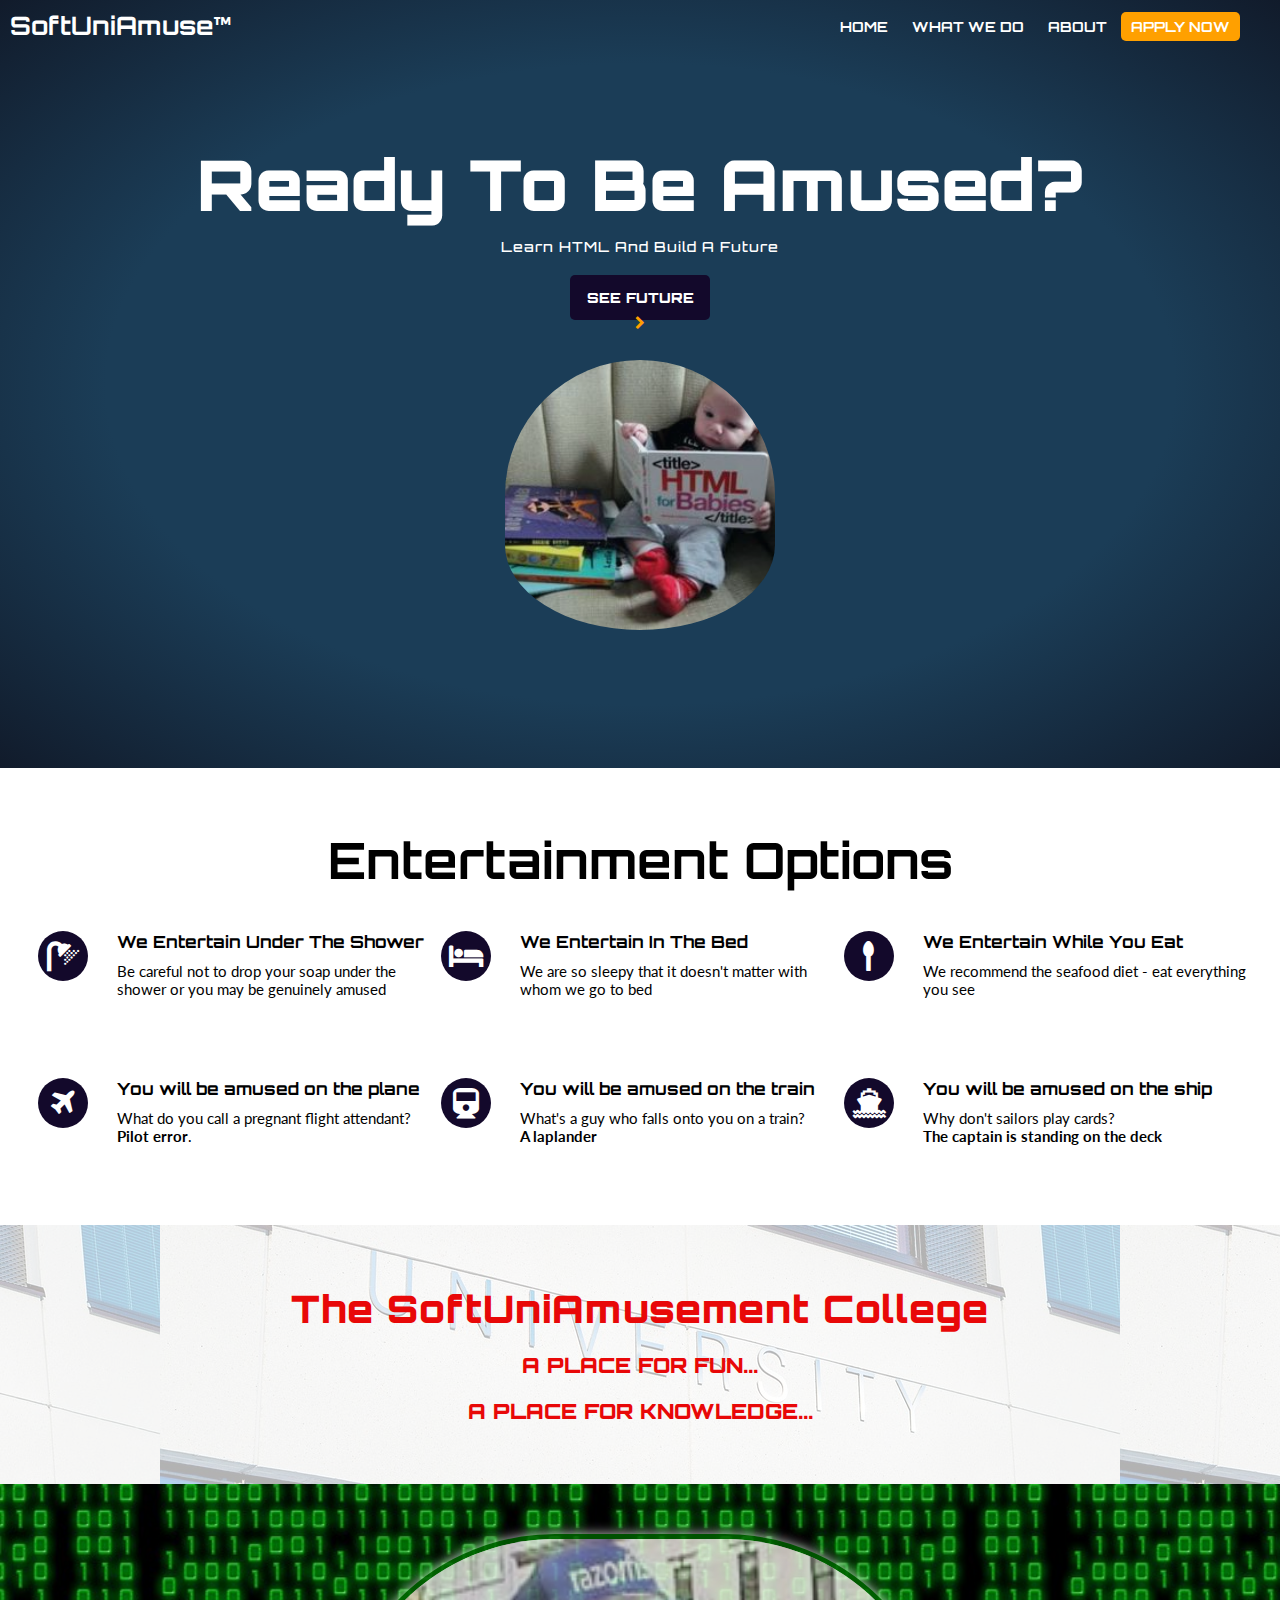
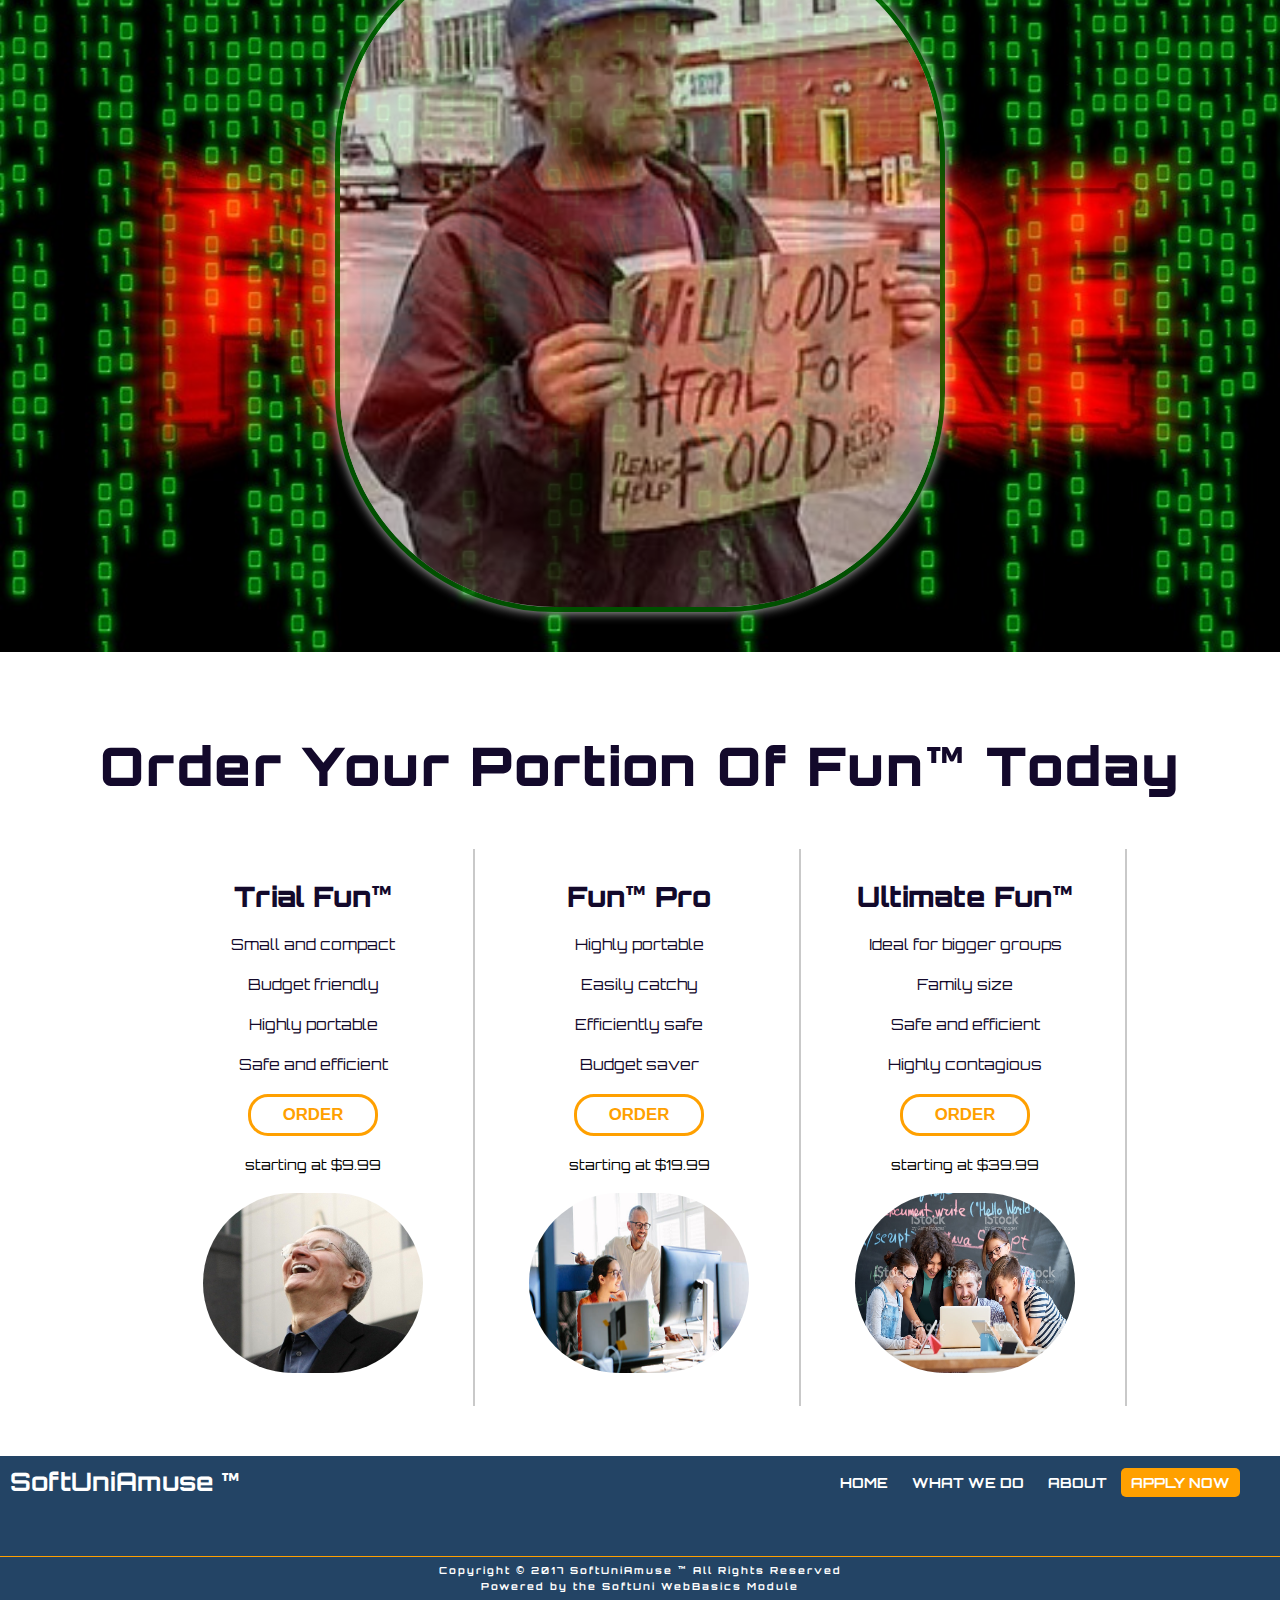
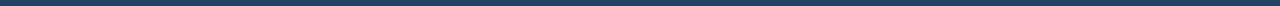
==== index.html @ fcb43804 "Revision 1 - landing page complete, moved old version" ====
<!DOCTYPE html>
<html lang="en">
    <head>
        <meta charset="UTF-8">
        <title>AmuseProject</title>
        <link rel="stylesheet" href="style.css">
        <link rel="apple-touch-icon" sizes="57x57" href="images/apple-icon-57x57.png">
        <link rel="apple-touch-icon" sizes="60x60" href="images/apple-icon-60x60.png">
        <link rel="apple-touch-icon" sizes="72x72" href="images/apple-icon-72x72.png">
        <link rel="apple-touch-icon" sizes="76x76" href="images/apple-icon-76x76.png">
        <link rel="apple-touch-icon" sizes="114x114" href="images/apple-icon-114x114.png">
        <link rel="apple-touch-icon" sizes="120x120" href="images/apple-icon-120x120.png">
        <link rel="apple-touch-icon" sizes="144x144" href="images/apple-icon-144x144.png">
        <link rel="apple-touch-icon" sizes="152x152" href="images/apple-icon-152x152.png">
        <link rel="apple-touch-icon" sizes="180x180" href="images/apple-icon-180x180.png">
        <link rel="icon" type="image/png" sizes="192x192"  href="images/android-icon-192x192.png">
        <link rel="icon" type="image/png" sizes="32x32" href="images/favicon-32x32.png">
        <link rel="icon" type="image/png" sizes="96x96" href="images/favicon-96x96.png">
        <link rel="icon" type="image/png" sizes="16x16" href="images/favicon-16x16.png">
        <link rel="manifest" href="images/manifest.json">
        <meta name="msapplication-TileColor" content="#ffffff">
        <meta name="msapplication-TileImage" content="/ms-icon-144x144.png">
        <meta name="theme-color" content="#ffffff">
    </head>
    <body>
        <header class="top">
            <nav>
                <p class="brand"><a href="#">SoftUniAmuse&trade;</a></p>
                <ul class="nav-primary">
                    <li class="nav-item"><a href="index.html">home</a></li>
                    <li class="nav-item"><a href="crash.html">what we do</a></li>
                    <li class="nav-item"><a href="about.html">about</a></li>
                    <li class="nav-item button-cta"><a href="https://softuni.bg/apply" target="_blank">apply now</a></li>
                </ul>
            </nav>

            <div class="main-header">
                <h1>
                    Ready to be Amused?
                </h1>
                <p>learn HTML and build a future</p>
                <a href="#html-for-food">see future
                    <i class="fa fa-chevron-right"></i>
                </a>
            </div>

            <figure>
            <img src="images/baby-html.jpg" alt="Funny-HTML" class="header-photo">
            </figure>


        </header>

        <main>
            <section class="shower-bed-spoon">
                <header>
                    <h2>Entertainment Options</h2>
                </header>
                <div class="icon">
                    <i class="fa fa-shower" aria-hidden="true"></i>
                </div>
                <article>
                    <header><h5>We Entertain Under The Shower</h5></header>
                    <p>Be careful not to drop your soap under the shower or you may be genuinely amused</p>
                </article>
                <div class="icon">
                    <i class="fa fa-bed" aria-hidden="true"></i>
                </div>
                <article>
                    <header><h5>We Entertain In The Bed</h5></header>
                    <p>We are so sleepy that it doesn't matter with whom we go to bed</p>
                </article>
                <div class="icon">
                    <i class="fa fa-spoon" aria-hidden="true"></i>
                </div>
                <article>
                    <header><h5>We Entertain While You Eat</h5></header>
                    <p>We recommend the seafood diet - eat everything you see</p>
                </article>
            </section>
            <section class="plane-train-ship">
                <div class="icon">
                    <i class="fa fa-plane" aria-hidden="true"></i>
                </div>
                <article>
                    <header><h5>You will be amused on the plane</h5></header>
                    <p>What do you call a pregnant flight attendant?<br>
                        <span>Pilot error</span>.</p>
                </article>
                <div class="icon">
                    <i class="fa fa-train" aria-hidden="true"></i>
                </div>
                <article>
                    <header><h5>You will be amused on the train</h5></header>
                    <p>What's a guy who falls onto you on a train?<br>
                        <span>A laplander</span></p>
                </article>
                <div class="icon">
                    <i class="fa fa-ship" aria-hidden="true"></i>
                </div>
                <article>
                    <header><h5>You will be amused on the ship</h5></header>
                    <p>Why don't sailors play cards?<br><span>The captain is standing on the deck</span></p>
                </article>
            </section>

            <!--banner-->

            <section class="banner">

                <div>
                    <h3 class="banner-title">
                        The SoftUniAmusement college
                    </h3>
                    <h4 class="banner-subtitle">a place for fun...</h4>
                    <h4 class="banner-subtitle">a place for knowledge...</h4>
                </div>

            </section>

            <!--second page - html for food-->

            <section class="features">

                <figure>
                <img src="images/html-for-food-fullsize.jpg" alt="html-for-food" id="html-for-food">
                </figure>
            </section>

        <!--section buy-now fun types-->

            <section class="buy-now">
                <h1 class="order-title">Order your portion of fun&trade; today</h1>
                <ul class="potato-types">
                    <li class="fun">
                        <h3 class="fun-title">
                           trial fun&trade;
                        </h3>

                        <ul class="fun-features">

                            <li class="fun-description">Small and compact</li>

                            <li class="fun-description">Budget friendly</li>

                            <li class="fun-description">Highly portable</li>

                            <li class="fun-description">Safe and efficient</li>
                        </ul>

                        <button class="btn-order">
                            order
                        </button>
                        <p class="fun-price">starting at &dollar;9.99</p>

                        <img src="images/trial.jpg" alt="Trial Fun" class="fun-img">
                    </li>

                    <li class="fun">
                        <h3 class="fun-title">
                            fun&trade; pro
                        </h3>

                        <ul class="fun-features">
                            <li class="fun-description">Highly portable</li>

                            <li class="fun-description">Easily catchy</li>

                            <li class="fun-description">Efficiently safe</li>

                            <li class="fun-description">Budget saver</li>

                        </ul>

                        <button class="btn-order">
                            order
                        </button>
                        <p class="fun-price">starting at &dollar;19.99</p>

                        <img src="images/pro-fun.jpg" alt="Fun Pro" class="fun-img">
                    </li>
                    <li class="fun">
                        <h3 class="fun-title">
                            ultimate fun&trade;
                        </h3>

                        <ul class="fun-features">
                            <li class="fun-description">Ideal for bigger groups</li>

                            <li class="fun-description">Family size</li>

                            <li class="fun-description">Safe and efficient</li>

                            <li class="fun-description">Highly contagious</li>
                        </ul>

                        <button class="btn-order">
                            order
                        </button>
                        <p class="fun-price">starting at &dollar;39.99</p>

                        <img src="images/ultimate-fun.jpg" alt="Ultimate Fun" class="fun-img">
                    </li>
                </ul>
            </section>
        </main>

        <!--footer-->

        <footer>
            <div class="footer-nav">
                <nav>
                    <p class="brand"><a href="#">SoftUniAmuse &trade;</a></p>
                    <ul class="nav-primary">
                        <li class="nav-item"><a href="index.html">home</a></li>
                        <li class="nav-item"><a href="crash.html">what we do</a></li>
                        <li class="nav-item"><a href="about.html">about</a></li>
                        <li class="nav-item button-cta"><a href="https://softuni.bg/apply" target="_blank">apply now</a></li>
                    </ul>
                </nav>
            </div>
            <div class="bottom">
                <p class="footer-text">
                    Copyright &copy; 2017 SoftUniAmuse &trade; All Rights Reserved
                </p>
                <p class="footer-text">
                    Powered by the SoftUni WebBasics Module
                </p>
            </div>
        </footer>

    </body>
</html>
---- style.css ----
@import url('https://fonts.googleapis.com/css?family=Lato');
@import url('https://fonts.googleapis.com/css?family=Orbitron:400,500,700,900');
@import url('https://maxcdn.bootstrapcdn.com/font-awesome/4.7.0/css/font-awesome.min.css');

* {
    margin: 0;
    padding: 0;
}

body {
    font-family: 'Orbitron', 'Lato', sans-serif;
    font-size: 14px;
}

.top {
    background: radial-gradient(ellipse at center,
    rgba(27, 61, 87, 1) 0%,
    rgba(27, 61, 87, 1) 59%,
    rgba(17, 27, 43, 1) 100%) no-repeat center center;
    text-align: center;
    margin: 0 auto;
    background-size: cover;
    height: 768px/*100vh*/;
    color: #FFFFFF;
}
/* Left Logo*/

.brand {
    float: left;
    font-weight: bold;
    padding: 10px;
    font-size: 1.8em;
}

.brand a {
    text-decoration: none;
    color: #FFFFFF;
}
/* nav ul*/

.nav-primary {
    float: right;
}

/* nav ul li*/

.nav-item {
    display: inline-block;
    padding: 18px 0 18px 0;
}

.nav-item a {
    color: #FFFFFF;
    text-decoration: none;
    text-transform: uppercase;
    font-weight: bold;
    padding: 6px 10px 6px 10px;
    line-height: 100%;
    border-radius: 5px;
}

.nav-item a:hover {
    color: #ffa000;
}

/* last li*/

.button-cta {
    margin-right: 40px;
    border-radius: 5px;
    padding: 6px 0 6px 0;
    background-color: #ffa000;
}

.button-cta:hover {
    cursor: pointer;
    background-color: white;
    color: #13092B;
}

.button-cta a:hover {
    background-color: white;
    color: #13092B;
}

/* div containing text and button above image*/

.main-header h1 {
    text-transform: capitalize;
    padding-top: 140px;
    font-size: 5em;
    font-weight: 900;
}

.main-header p {
    text-transform: capitalize;
    padding-top: 10px;
    font-weight: 500;
    letter-spacing: 1px;
}

.main-header a {
    margin: 20px auto;
    display: block;
    width: 120px;
    height: 25px;
    background: #13092B;
    padding: 10px;
    line-height: 25px;
    text-align: center;
    border-radius: 5px;
    color: white;
    font-weight: 900;
    text-decoration: none;
    text-transform:uppercase;
}

.main-header a:hover,
.main-header a:hover
.fa-chevron-right {
    background: #ffa000;
    color: #13092B;
    cursor: pointer;
}

.main-header i {
    color: #ffa000;
}

.top figure {
    margin-top: 40px;
}

.header-photo {
    padding-bottom: 50px;
    opacity: 0.9;
    border-radius: 350px;
    width: 270px;
    height: 270px;
}

/* sections with entertainment*/

.shower-bed-spoon,
.plane-train-ship {
    text-align: center;
    margin: 60px 0 80px 0;
}

.shower-bed-spoon article,
.plane-train-ship article {
    width: 25%;
    display: inline-block;
    margin-left: 18px;
}

.shower-bed-spoon h2 {
    text-align: center;
    font-size: 50px;
    margin: 40px;
}

.icon {
    display: inline-block;
    vertical-align: top;
    font-size: 30px;
    width: 50px;
    height: 50px;
    line-height: 50px;
    background: #13092B;
    color: #fff;
    border-radius: 50%;
    margin-right: 7px;
}

main section article p {
    font-family: Lato, Orbitron, sans-serif;
    font-size: 1.1em;
    margin: 10px 0 0;
    text-transform: none;
    color: #000;
    width: 330px;
}

main section article p span {
    font-weight: bold;
}

main section article p, h5 {
    text-align: left;
}

h5 {
    font-size: 1.2em;
}
/* banner */

.banner {
    margin-bottom: 0;
    padding-top: 60px;
    padding-bottom: 60px;
    margin-top: 40px;
    display: block;
    position: relative;
    text-align: center;
    color: /*#ffa000*/#e80808;
}

.banner::after {
    content: "";
    background-size: cover;
    opacity: 0.3;
    background: url("images/university-banner-background.jpg") center center;
    top: 0;
    left: 0;
    bottom: 0;
    right: 0;
    position: absolute;
    z-index: -1;
}


.banner-title {
    letter-spacing: 1px;
    text-transform: capitalize;
    font-size: 2.7em;
    font-weight: 900;
}

.banner-subtitle {
    text-transform: uppercase;
    font-size: 1.5em;
    padding-top: 20px;
    font-weight: 900;
}

/* html-for-food stuff*/

.features {
    background: url("images/matrix-html-for-food-background.jpg");
    text-align: center;
    color: #FFFFFF;
    background-size: cover;
    height: 768px/*100vh*/;
}

#html-for-food {
    margin: 50px auto;
    border-radius: 220px;
    width: 600px;
    height: 668px;
    border: 5px solid darkgreen;
    box-shadow: #826B73;
    opacity: 0.8;
    filter: drop-shadow(0px 0px 6px white);
}

/* buy-now fun */

.buy-now {
    text-align: center;
}

.order-title {
    margin: 50px auto 20px auto;
    padding: 30px;
    text-transform: capitalize;
    letter-spacing: 2px;
    font-weight: 900;
    color: #13092B;
    font-size: 3.8em;
}

.fun {
    display: inline-block;
    border-right: 2px solid #c9c9c9;
    padding: 30px 50px 30px 50px;
    margin-bottom: 50px;
}

.fun-features {
    list-style-type: none;
}

.fun-title {
    color: #13092B;
    text-transform: capitalize;
    padding-bottom: 20px;
    font-size: 2em;
    font-weight: 900;
}

.fun-description {
    padding-bottom: 20px;
    color: #13092B;
    font-size: 1.1em;
}

.fun-img {
    width: 220px;
    height: 180px;
    border-radius: 100px;
}

.btn-order {
    padding: 8px 32px 8px 32px;
    border: 3px solid #ffa000/*#9acd32*/;
    border-radius: 20px;
    background: none;
    color: #ffa000/*#9acd32*/;
    text-transform: uppercase;
    font-size: 1.2em;
    font-weight: 600;
}

.btn-order:hover {
    cursor: pointer;
    background-color: #ffa000/*#9acd32*/;
    color: #13092B/*#FFFFFF*/;
    font-weight: 700;
}

.fun-price {
    padding: 20px;
}

/* footer */

footer {
    background-color: #234465;
    text-align: center;
    height: 150px;
}

.footer-text {
    color: #FFFFFF;
    font-weight: bold;
    padding: 2px;
    letter-spacing: 2px;
    font-size: 0.7em;
}

.footer-nav {
    height: 100px;
}

.bottom {
    border-top: 1px solid #ffa000;
    padding-top: 5px;
    margin: 0 auto;
    text-align: center;
}
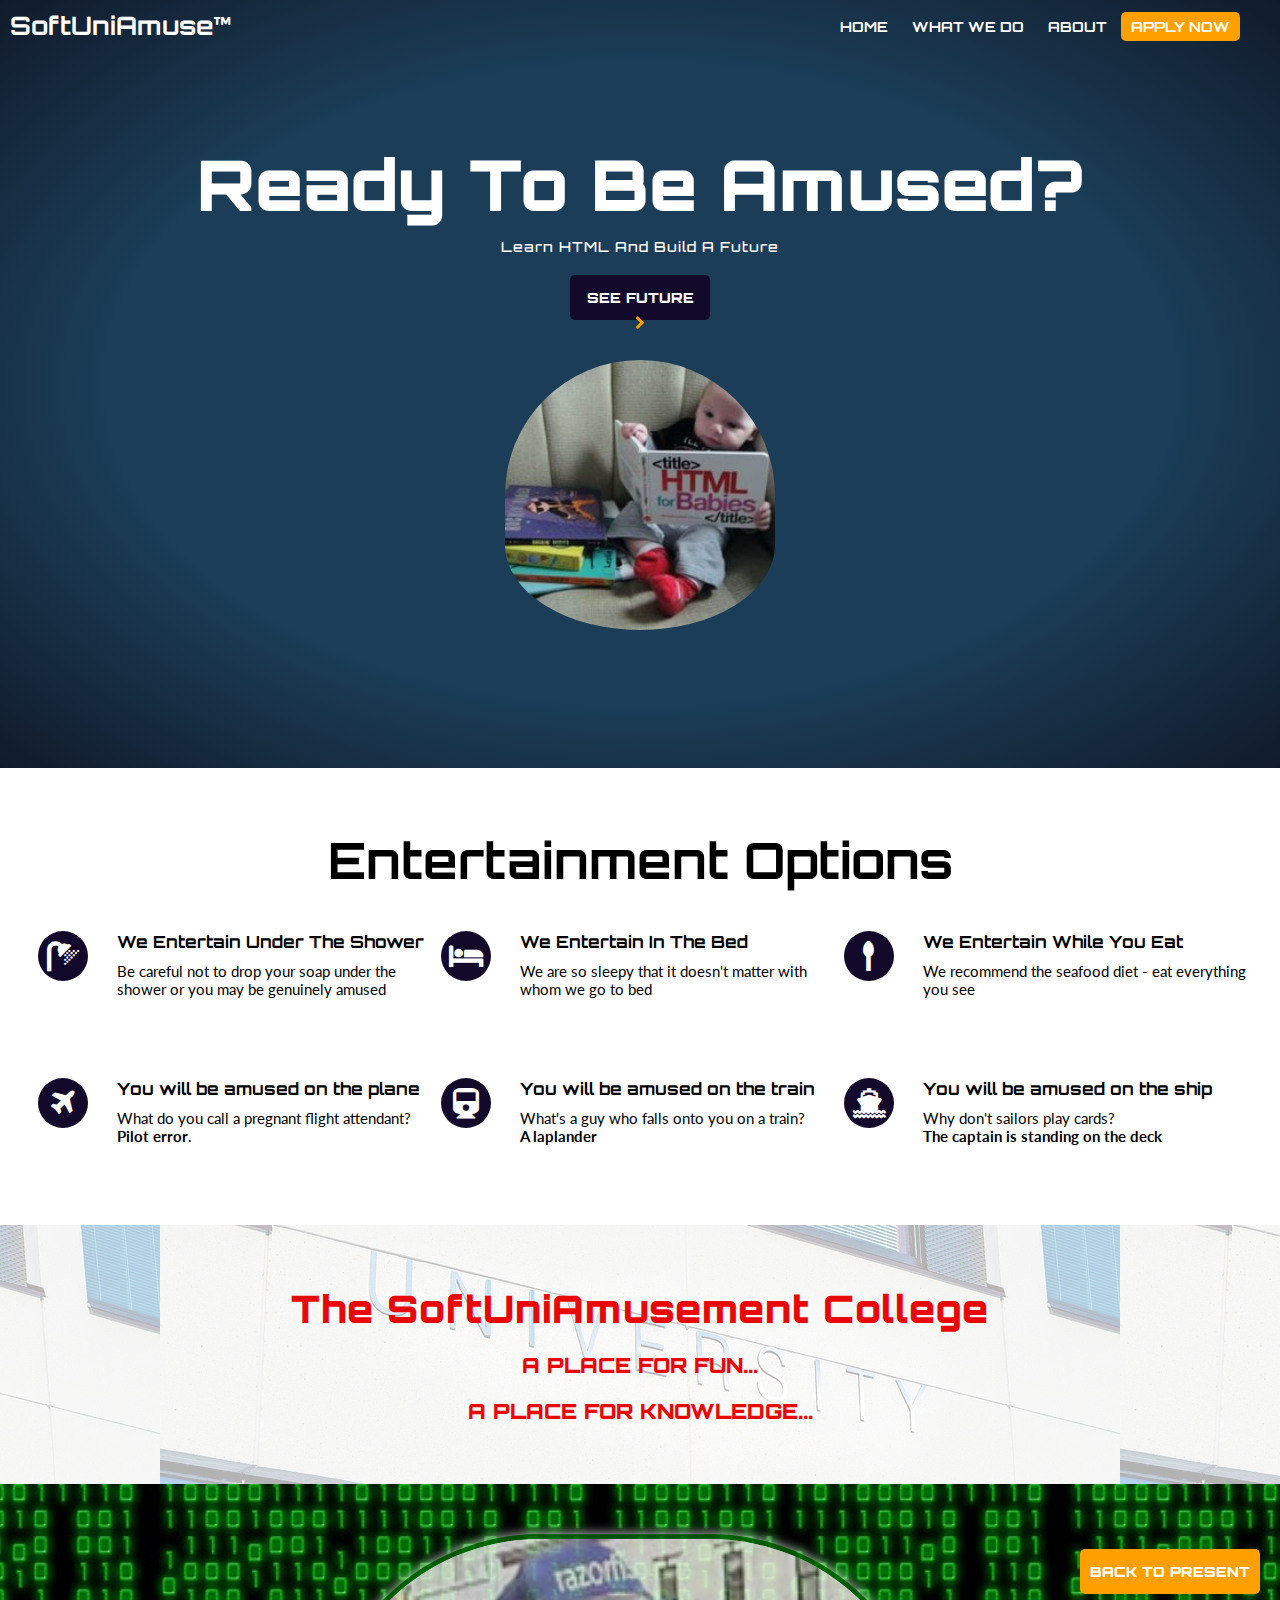
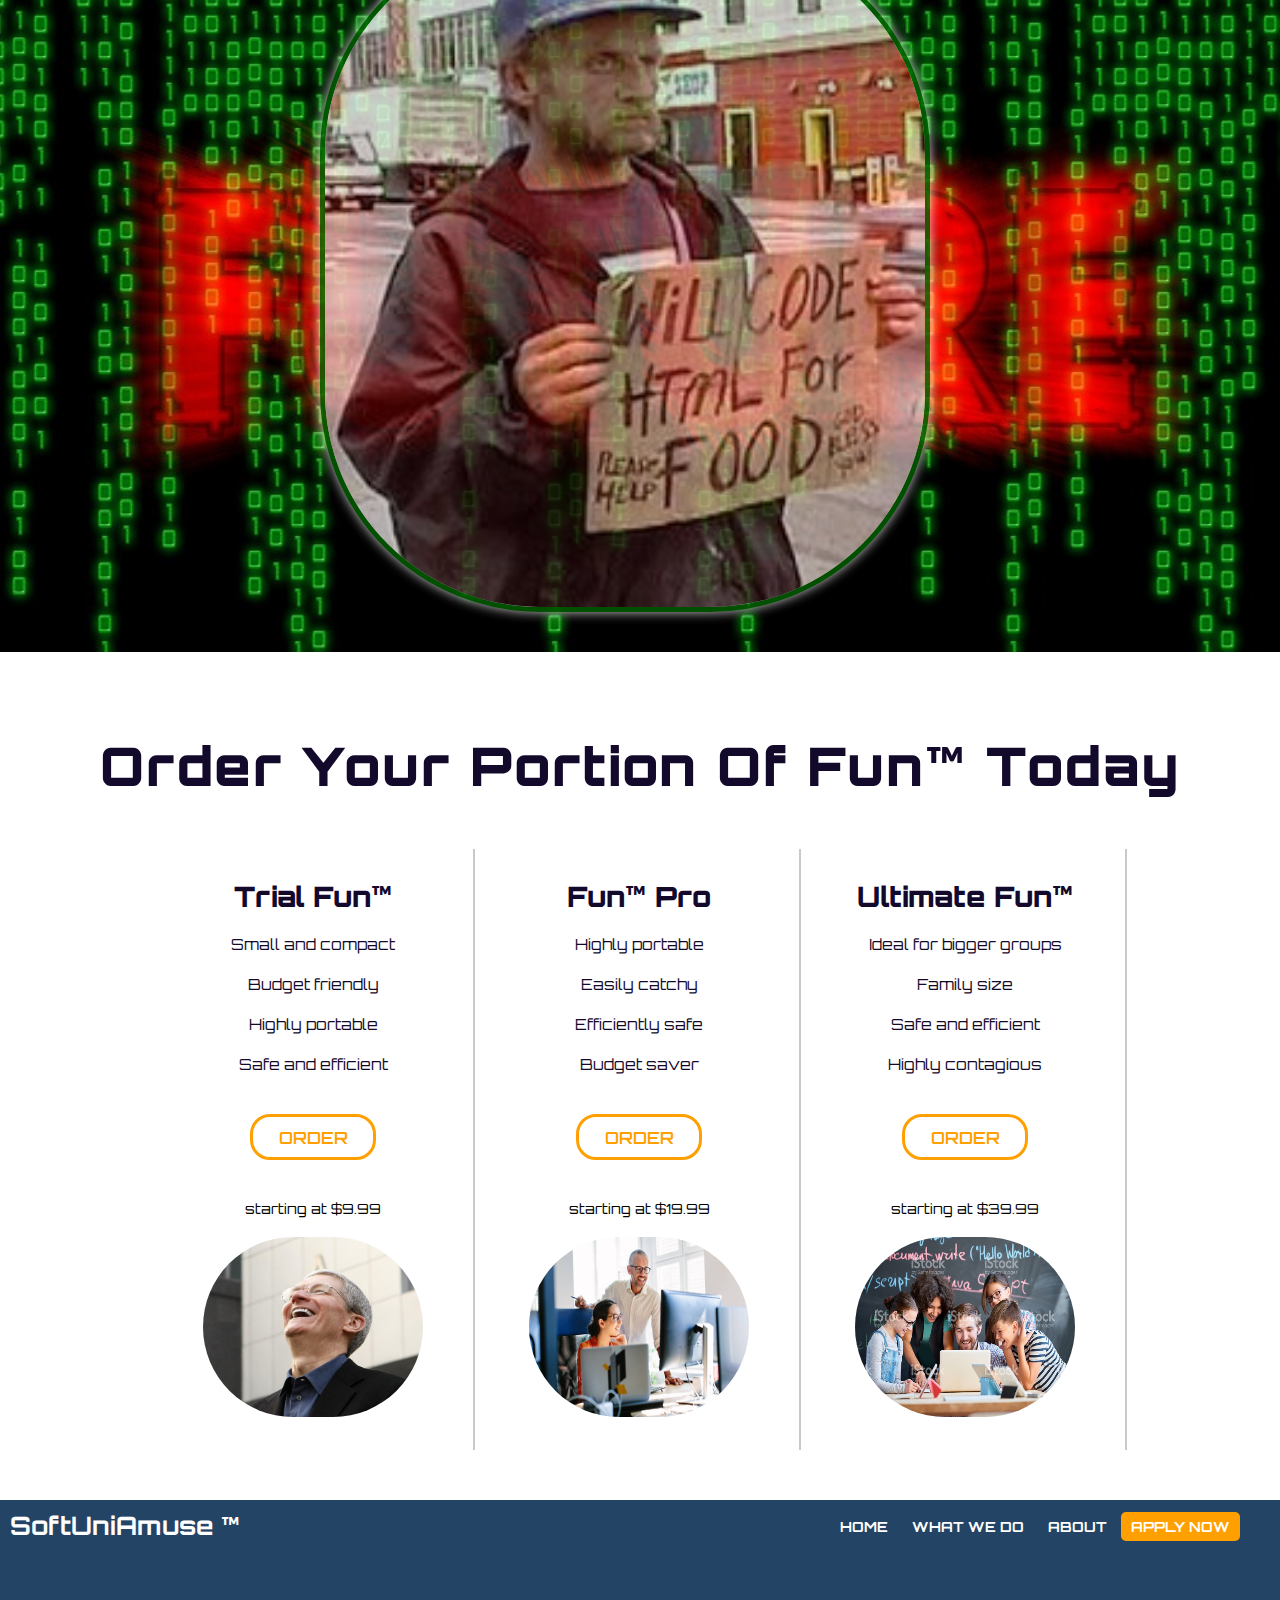
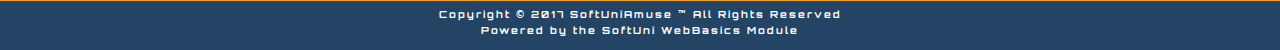
==== commit b02cbc52: "Added 'order' page and changed the rest to accommodate it" ====
--- a/index.html
+++ b/index.html
@@ -23,7 +23,7 @@
         <meta name="theme-color" content="#ffffff">
     </head>
     <body>
-        <header class="top">
+        <header class="top" id="top">
             <nav>
                 <p class="brand"><a href="#">SoftUniAmuse&trade;</a></p>
                 <ul class="nav-primary">
@@ -122,9 +122,11 @@
 
             <section class="features">
 
-                <figure>
-                <img src="images/html-for-food-fullsize.jpg" alt="html-for-food" id="html-for-food">
-                </figure>
+                    <a href="#top">back to present</a>
+                    <figure>
+                        <img src="images/html-for-food-fullsize.jpg" alt="html-for-food" id="html-for-food">
+                    </figure>
+
             </section>
 
         <!--section buy-now fun types-->
@@ -148,9 +150,9 @@
                             <li class="fun-description">Safe and efficient</li>
                         </ul>
 
-                        <button class="btn-order">
+                        <a href="order.html" class="btn-order">
                             order
-                        </button>
+                        </a>
                         <p class="fun-price">starting at &dollar;9.99</p>
 
                         <img src="images/trial.jpg" alt="Trial Fun" class="fun-img">
@@ -172,9 +174,9 @@
 
                         </ul>
 
-                        <button class="btn-order">
+                        <a href="order.html" class="btn-order">
                             order
-                        </button>
+                        </a>
                         <p class="fun-price">starting at &dollar;19.99</p>
 
                         <img src="images/pro-fun.jpg" alt="Fun Pro" class="fun-img">
@@ -194,9 +196,9 @@
                             <li class="fun-description">Highly contagious</li>
                         </ul>
 
-                        <button class="btn-order">
+                        <a href="order.html" class="btn-order">
                             order
-                        </button>
+                        </a>
                         <p class="fun-price">starting at &dollar;39.99</p>
 
                         <img src="images/ultimate-fun.jpg" alt="Ultimate Fun" class="fun-img">
--- a/style.css
+++ b/style.css
@@ -237,6 +237,7 @@
 /* html-for-food stuff*/
 
 .features {
+    position: relative;
     background: url("images/matrix-html-for-food-background.jpg");
     text-align: center;
     color: #FFFFFF;
@@ -245,7 +246,6 @@
 }
 
 #html-for-food {
-    margin: 50px auto;
     border-radius: 220px;
     width: 600px;
     height: 668px;
@@ -253,6 +253,33 @@
     box-shadow: #826B73;
     opacity: 0.8;
     filter: drop-shadow(0px 0px 6px white);
+    position: relative;
+    top: 50px;
+    left: 85px;
+}
+
+.features a {
+    display: block;
+    width: 160px;
+    height: 25px;
+    background: #ffa000;
+    padding: 10px;
+    line-height: 25px;
+    text-align: center;
+    border-radius: 5px;
+    color: white;
+    font-weight: 900;
+    text-decoration: none;
+    text-transform:uppercase;
+    float: right;
+    margin-top: 65px;
+    margin-right: 20px;
+}
+
+.features a:hover {
+    background: #FFFFFF;
+    color: #13092B;
+    opacity: 0.9;
 }
 
 /* buy-now fun */
@@ -303,7 +330,11 @@
 }
 
 .btn-order {
-    padding: 8px 32px 8px 32px;
+    display: block;
+    width: 100px;
+    height: 20px;
+    padding: 10px;
+    margin: 20px auto;
     border: 3px solid #ffa000/*#9acd32*/;
     border-radius: 20px;
     background: none;
@@ -311,7 +342,9 @@
     text-transform: uppercase;
     font-size: 1.2em;
     font-weight: 600;
-}
+    text-decoration: none;
+}
+
 
 .btn-order:hover {
     cursor: pointer;
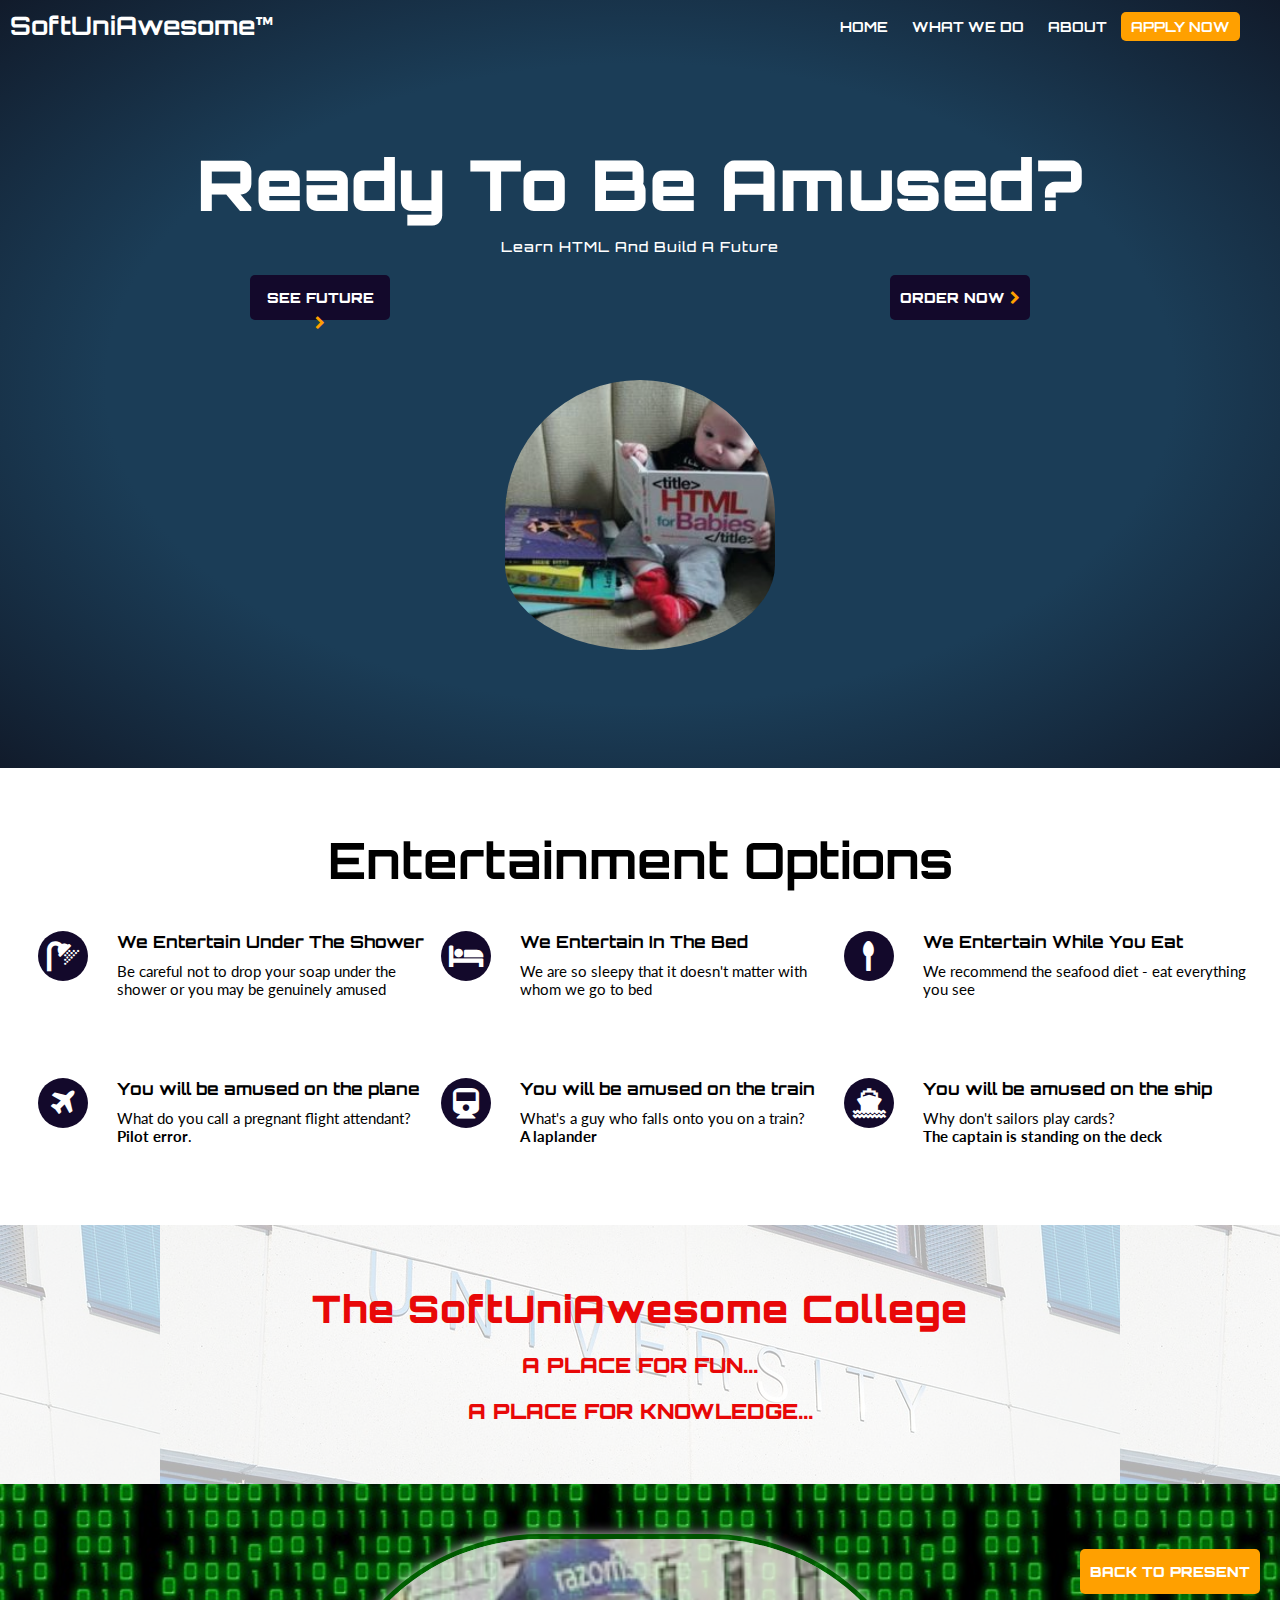
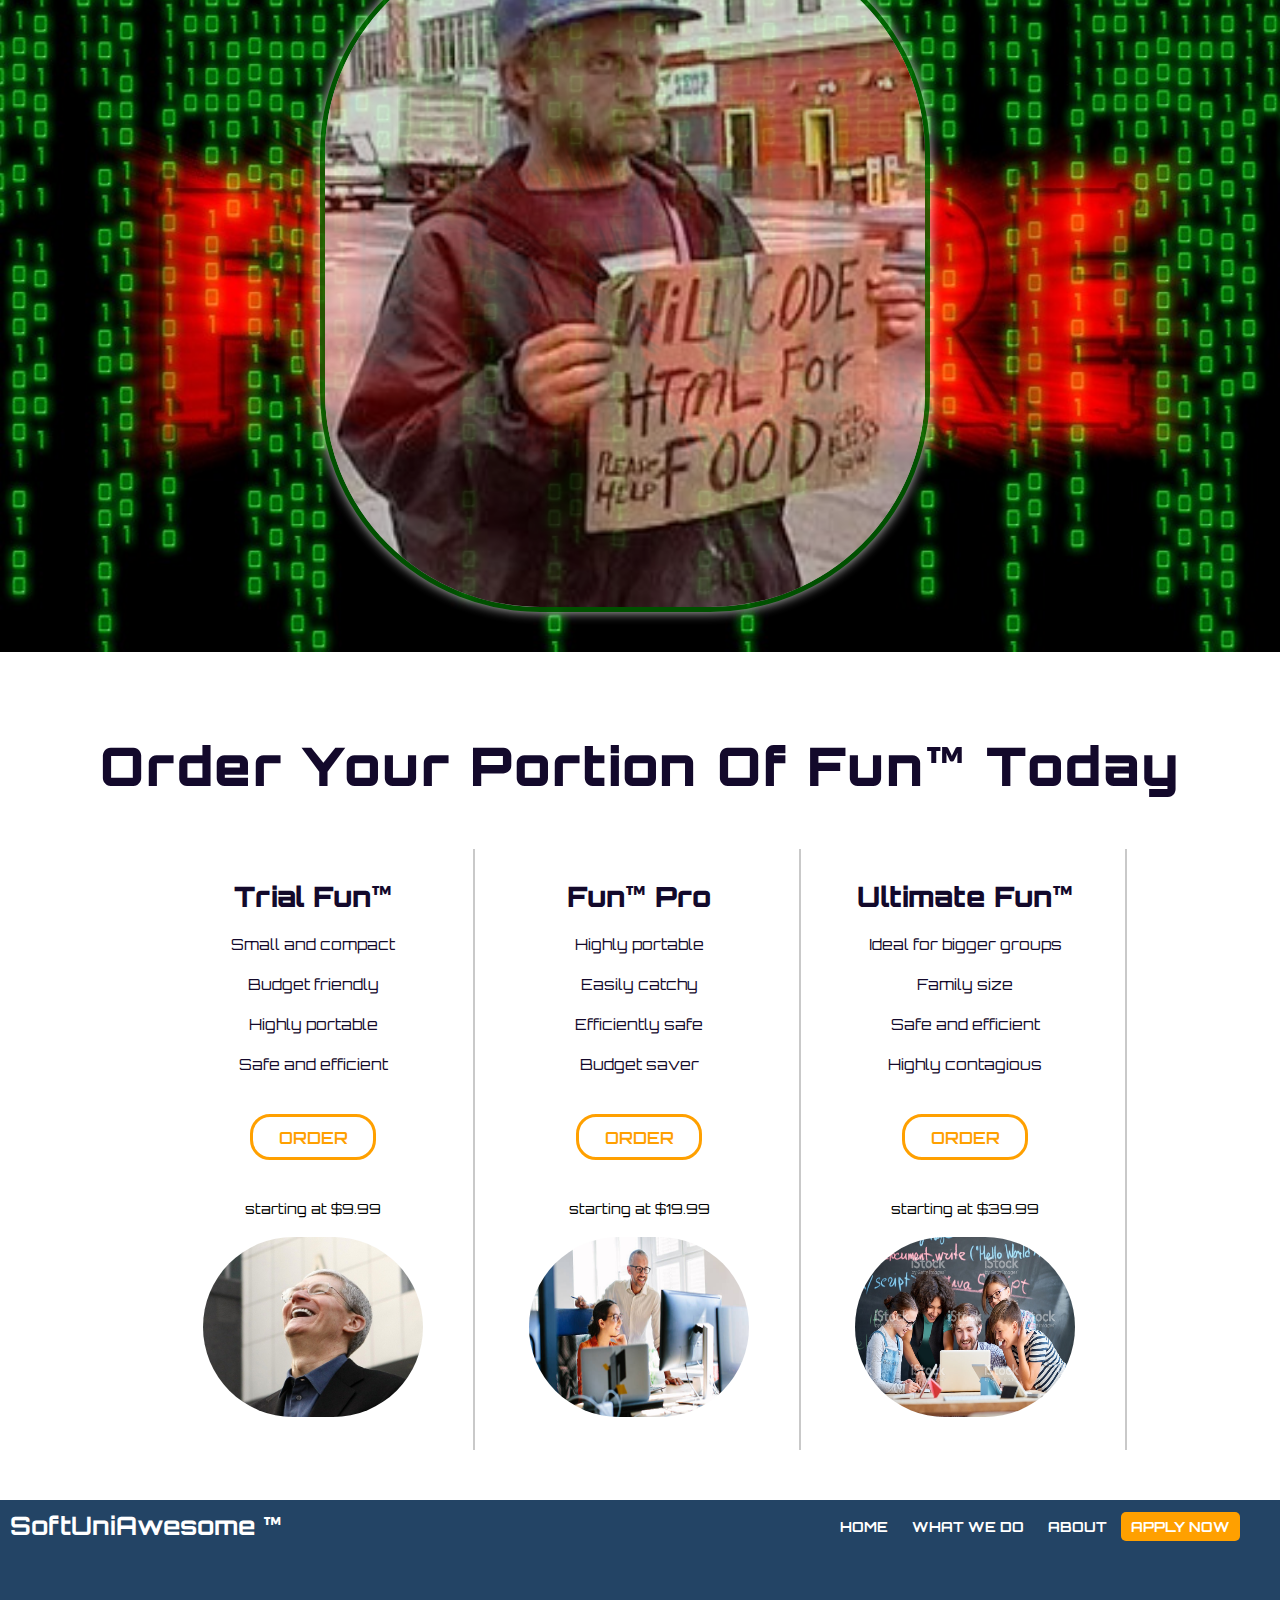
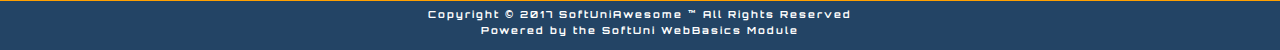
==== commit 7947bc00: "Added some responsive styles" ====
--- a/index.html
+++ b/index.html
@@ -2,8 +2,9 @@
 <html lang="en">
     <head>
         <meta charset="UTF-8">
-        <title>AmuseProject</title>
+        <title>The Amusement Project</title>
         <link rel="stylesheet" href="style.css">
+        <link rel="stylesheet" href="responsive-index.css">
         <link rel="apple-touch-icon" sizes="57x57" href="images/apple-icon-57x57.png">
         <link rel="apple-touch-icon" sizes="60x60" href="images/apple-icon-60x60.png">
         <link rel="apple-touch-icon" sizes="72x72" href="images/apple-icon-72x72.png">
@@ -25,7 +26,7 @@
     <body>
         <header class="top" id="top">
             <nav>
-                <p class="brand"><a href="#">SoftUniAmuse&trade;</a></p>
+                <p class="brand"><a href="#">SoftUniAwesome&trade;</a></p>
                 <ul class="nav-primary">
                     <li class="nav-item"><a href="index.html">home</a></li>
                     <li class="nav-item"><a href="crash.html">what we do</a></li>
@@ -39,9 +40,14 @@
                     Ready to be Amused?
                 </h1>
                 <p>learn HTML and build a future</p>
-                <a href="#html-for-food">see future
-                    <i class="fa fa-chevron-right"></i>
-                </a>
+                <div class="two-buttons">
+                    <a href="#html-for-food">see future
+                        <i class="fa fa-chevron-right"></i>
+                    </a>
+                    <a href="#order">order now
+                        <i class="fa fa-chevron-right"></i>
+                    </a>
+                </div>
             </div>
 
             <figure>
@@ -79,6 +85,7 @@
                 </article>
             </section>
             <section class="plane-train-ship">
+                <h2 class="display-none">displaynone</h2>
                 <div class="icon">
                     <i class="fa fa-plane" aria-hidden="true"></i>
                 </div>
@@ -110,7 +117,7 @@
 
                 <div>
                     <h3 class="banner-title">
-                        The SoftUniAmusement college
+                        The SoftUniAwesome college
                     </h3>
                     <h4 class="banner-subtitle">a place for fun...</h4>
                     <h4 class="banner-subtitle">a place for knowledge...</h4>
@@ -121,7 +128,7 @@
             <!--second page - html for food-->
 
             <section class="features">
-
+                <h2 class="display-none">displaynone</h2>
                     <a href="#top">back to present</a>
                     <figure>
                         <img src="images/html-for-food-fullsize.jpg" alt="html-for-food" id="html-for-food">
@@ -131,8 +138,8 @@
 
         <!--section buy-now fun types-->
 
-            <section class="buy-now">
-                <h1 class="order-title">Order your portion of fun&trade; today</h1>
+            <section class="buy-now" id="order">
+                <h2 class="order-title">Order your portion of fun&trade; today</h2>
                 <ul class="potato-types">
                     <li class="fun">
                         <h3 class="fun-title">
@@ -212,7 +219,7 @@
         <footer>
             <div class="footer-nav">
                 <nav>
-                    <p class="brand"><a href="#">SoftUniAmuse &trade;</a></p>
+                    <p class="brand"><a href="#">SoftUniAwesome &trade;</a></p>
                     <ul class="nav-primary">
                         <li class="nav-item"><a href="index.html">home</a></li>
                         <li class="nav-item"><a href="crash.html">what we do</a></li>
@@ -223,7 +230,7 @@
             </div>
             <div class="bottom">
                 <p class="footer-text">
-                    Copyright &copy; 2017 SoftUniAmuse &trade; All Rights Reserved
+                    Copyright &copy; 2017 SoftUniAwesome &trade; All Rights Reserved
                 </p>
                 <p class="footer-text">
                     Powered by the SoftUni WebBasics Module
--- a/style.css
+++ b/style.css
@@ -16,7 +16,7 @@
     background: radial-gradient(ellipse at center,
     rgba(27, 61, 87, 1) 0%,
     rgba(27, 61, 87, 1) 59%,
-    rgba(17, 27, 43, 1) 100%) no-repeat center center;
+    rgba(17, 27, 43, 1) 100%) no-repeat center;
     text-align: center;
     margin: 0 auto;
     background-size: cover;
@@ -97,6 +97,12 @@
     padding-top: 10px;
     font-weight: 500;
     letter-spacing: 1px;
+}
+
+.two-buttons {
+    display: flex;
+    flex-direction: row;
+    justify-content: space-around;
 }
 
 .main-header a {
@@ -382,4 +388,8 @@
     padding-top: 5px;
     margin: 0 auto;
     text-align: center;
+}
+
+.display-none {
+    display: none;
 }--- a/responsive-index.css
+++ b/responsive-index.css
@@ -0,0 +1,16 @@
+@media all and (max-width: 1200px){
+
+    .shower-bed-spoon > div:first-of-type,
+    .plane-train-ship > div:first-of-type {
+        display: none;
+    }
+    .shower-bed-spoon > article:first-of-type,
+    .plane-train-ship > article:first-of-type {
+        display: none;
+    }
+    .shower-bed-spoon > article,
+    .plane-train-ship > article {
+        width: 35%;
+    }
+
+}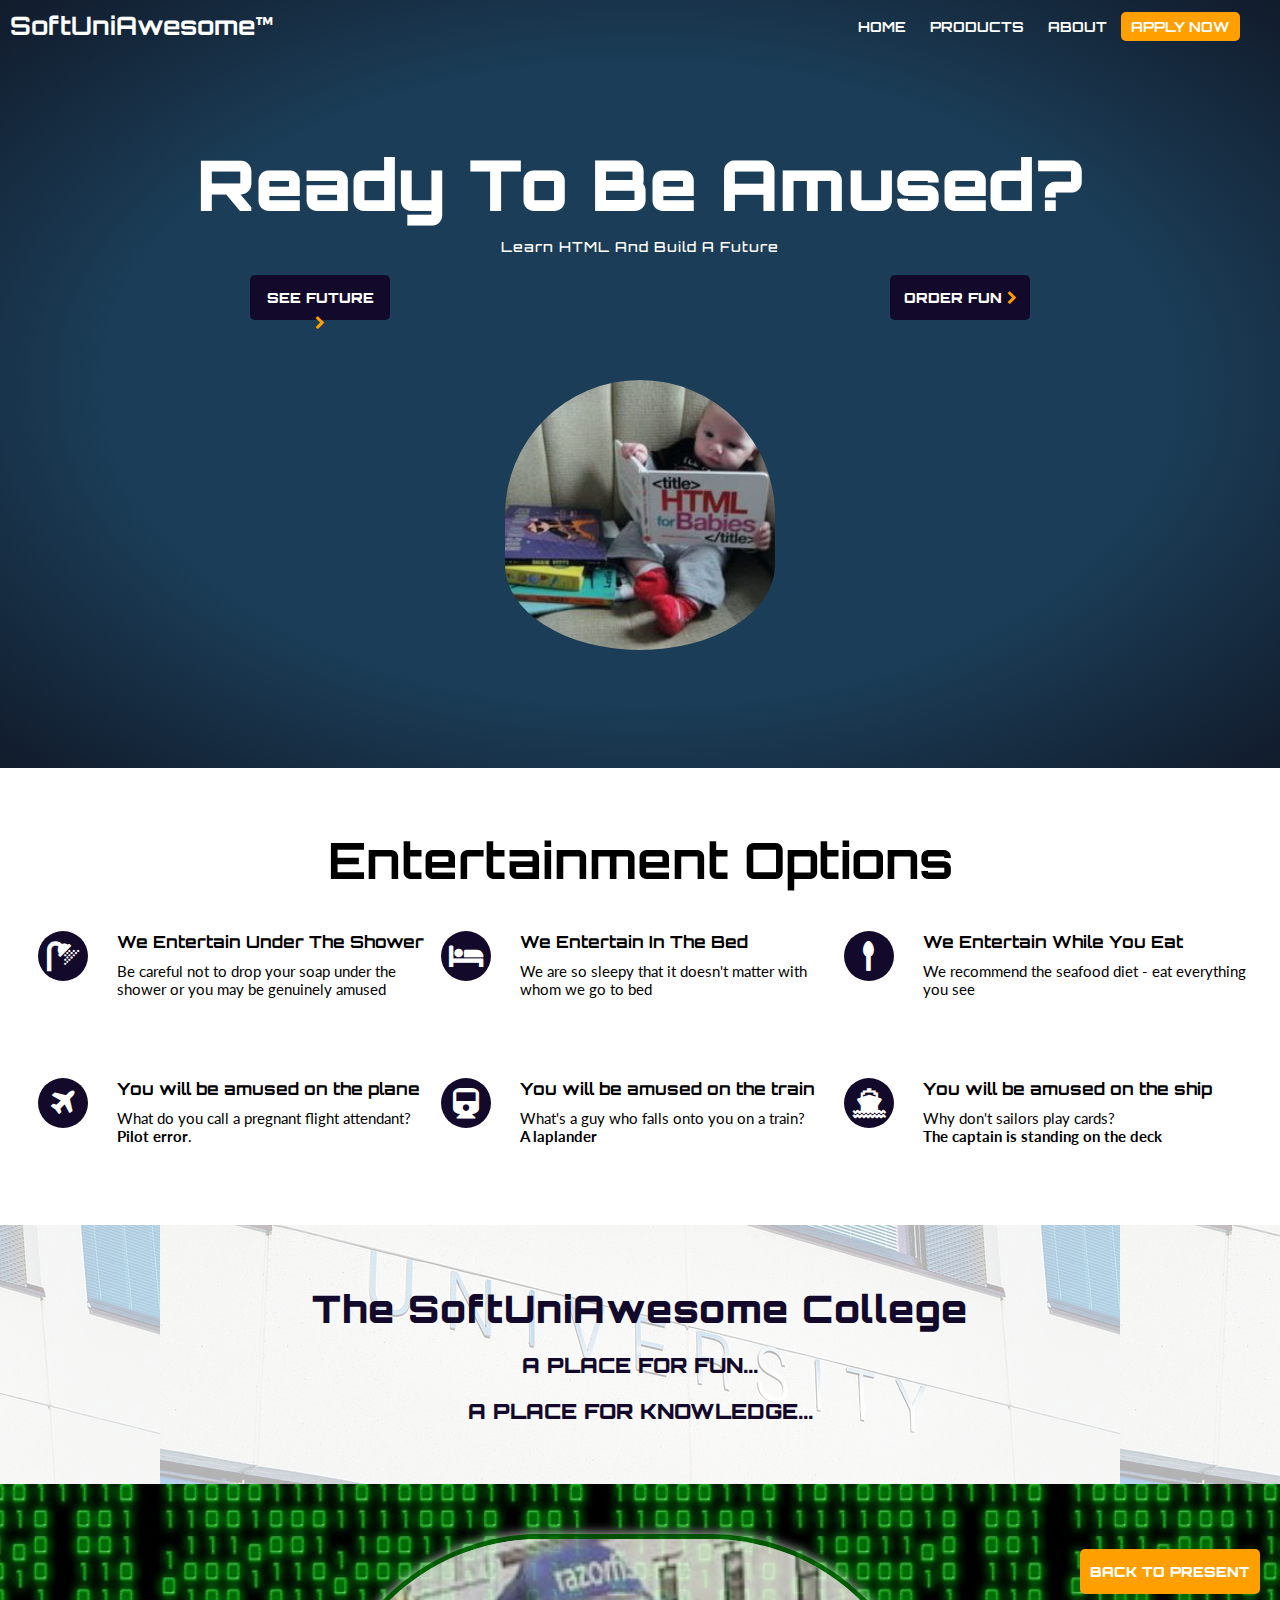
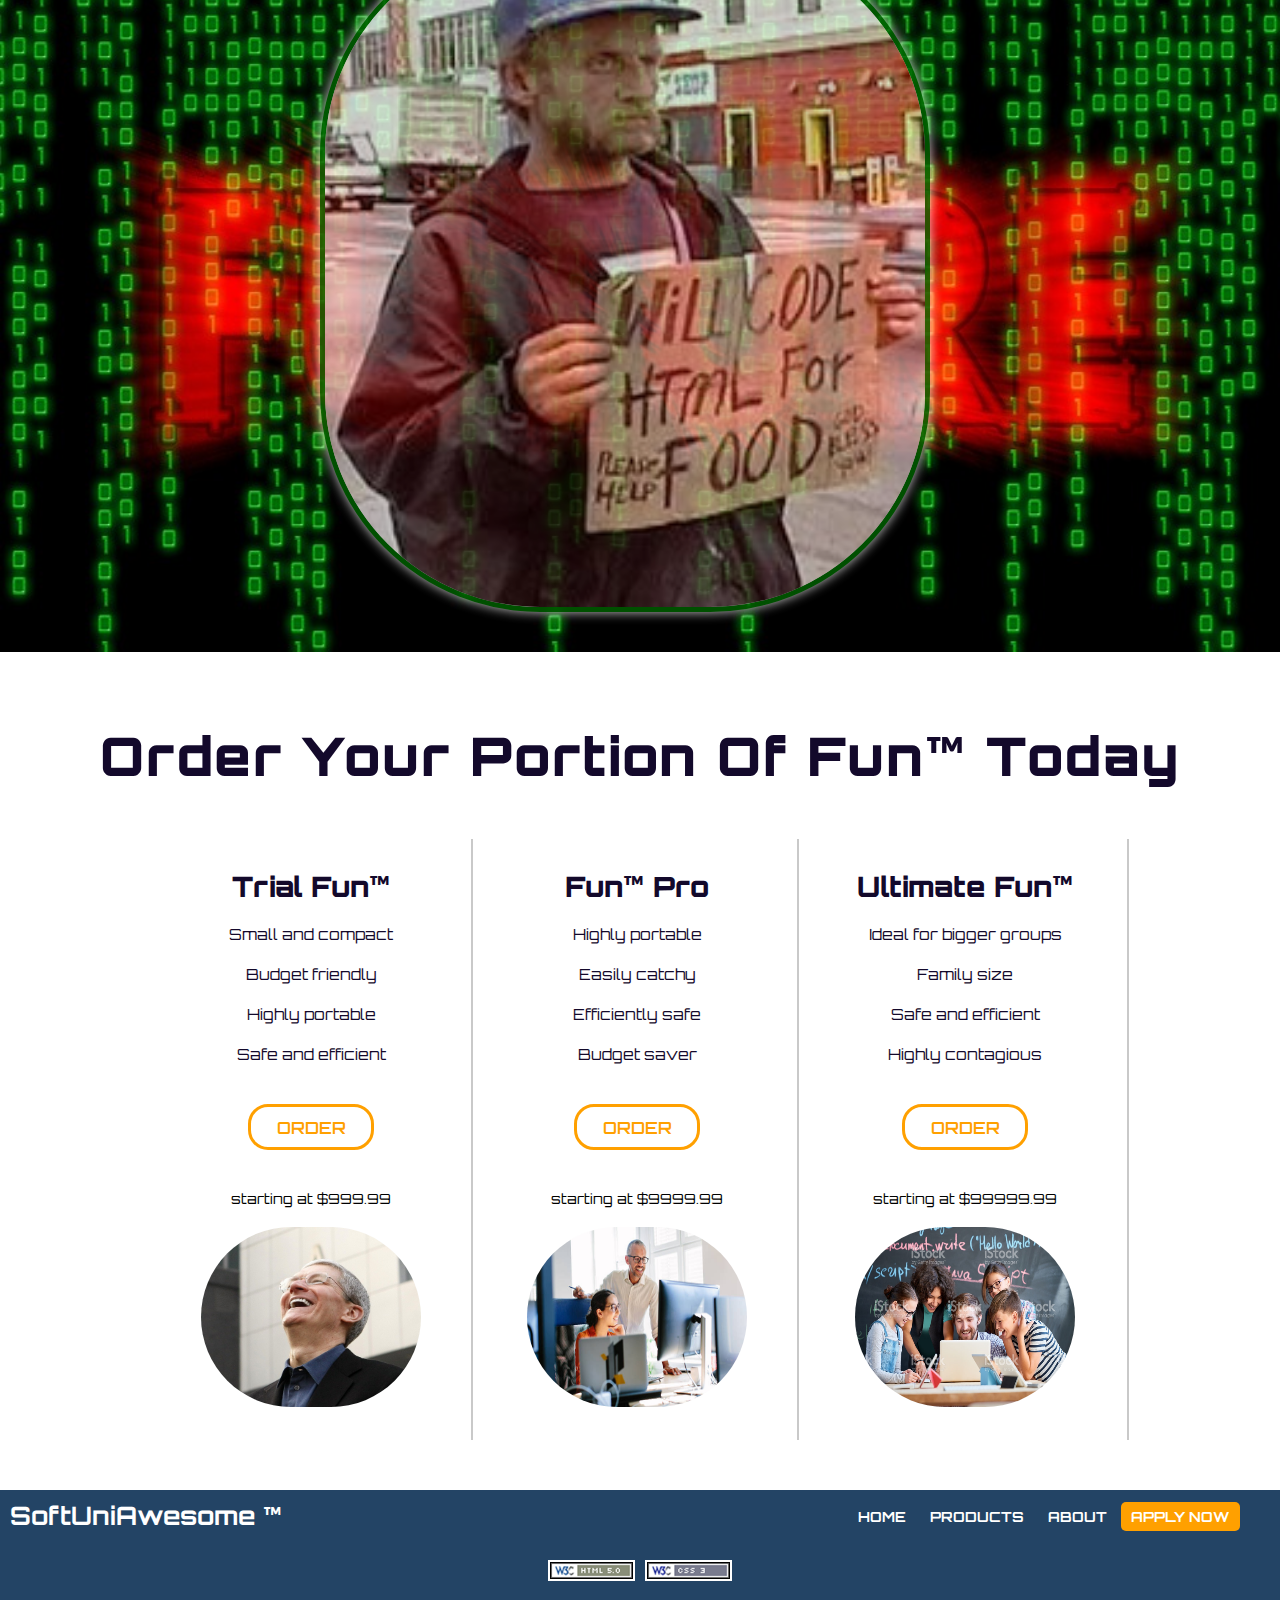
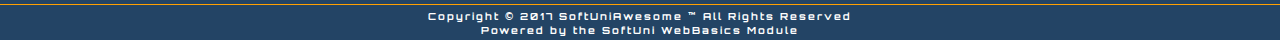
==== commit 559e5ae1: "Almost done - finished responsive. Validation needed!" ====
--- a/index.html
+++ b/index.html
@@ -2,6 +2,10 @@
 <html lang="en">
     <head>
         <meta charset="UTF-8">
+		<meta name="msapplication-TileColor" content="#ffffff">
+        <meta name="msapplication-TileImage" content="/ms-icon-144x144.png">
+        <meta name="theme-color" content="#ffffff">
+		<meta name="viewport" content="width=device-width, initial-scale=1">
         <title>The Amusement Project</title>
         <link rel="stylesheet" href="style.css">
         <link rel="stylesheet" href="responsive-index.css">
@@ -19,9 +23,7 @@
         <link rel="icon" type="image/png" sizes="96x96" href="images/favicon-96x96.png">
         <link rel="icon" type="image/png" sizes="16x16" href="images/favicon-16x16.png">
         <link rel="manifest" href="images/manifest.json">
-        <meta name="msapplication-TileColor" content="#ffffff">
-        <meta name="msapplication-TileImage" content="/ms-icon-144x144.png">
-        <meta name="theme-color" content="#ffffff">
+        
     </head>
     <body>
         <header class="top" id="top">
@@ -29,7 +31,7 @@
                 <p class="brand"><a href="#">SoftUniAwesome&trade;</a></p>
                 <ul class="nav-primary">
                     <li class="nav-item"><a href="index.html">home</a></li>
-                    <li class="nav-item"><a href="crash.html">what we do</a></li>
+                    <li class="nav-item"><a href="crash.html">products</a></li>
                     <li class="nav-item"><a href="about.html">about</a></li>
                     <li class="nav-item button-cta"><a href="https://softuni.bg/apply" target="_blank">apply now</a></li>
                 </ul>
@@ -44,7 +46,7 @@
                     <a href="#html-for-food">see future
                         <i class="fa fa-chevron-right"></i>
                     </a>
-                    <a href="#order">order now
+                    <a href="#order">order fun
                         <i class="fa fa-chevron-right"></i>
                     </a>
                 </div>
@@ -131,7 +133,9 @@
                 <h2 class="display-none">displaynone</h2>
                     <a href="#top">back to present</a>
                     <figure>
-                        <img src="images/html-for-food-fullsize.jpg" alt="html-for-food" id="html-for-food">
+                        <div>
+                            <img src="images/html-for-food-fullsize.jpg" alt="html-for-food" id="html-for-food">
+                        </div>
                     </figure>
 
             </section>
@@ -160,7 +164,7 @@
                         <a href="order.html" class="btn-order">
                             order
                         </a>
-                        <p class="fun-price">starting at &dollar;9.99</p>
+                        <p class="fun-price">starting at &dollar;999.99</p>
 
                         <img src="images/trial.jpg" alt="Trial Fun" class="fun-img">
                     </li>
@@ -184,7 +188,7 @@
                         <a href="order.html" class="btn-order">
                             order
                         </a>
-                        <p class="fun-price">starting at &dollar;19.99</p>
+                        <p class="fun-price">starting at &dollar;9999.99</p>
 
                         <img src="images/pro-fun.jpg" alt="Fun Pro" class="fun-img">
                     </li>
@@ -206,7 +210,7 @@
                         <a href="order.html" class="btn-order">
                             order
                         </a>
-                        <p class="fun-price">starting at &dollar;39.99</p>
+                        <p class="fun-price">starting at &dollar;99999.99</p>
 
                         <img src="images/ultimate-fun.jpg" alt="Ultimate Fun" class="fun-img">
                     </li>
@@ -222,11 +226,22 @@
                     <p class="brand"><a href="#">SoftUniAwesome &trade;</a></p>
                     <ul class="nav-primary">
                         <li class="nav-item"><a href="index.html">home</a></li>
-                        <li class="nav-item"><a href="crash.html">what we do</a></li>
+                        <li class="nav-item"><a href="crash.html">products</a></li>
                         <li class="nav-item"><a href="about.html">about</a></li>
                         <li class="nav-item button-cta"><a href="https://softuni.bg/apply" target="_blank">apply now</a></li>
                     </ul>
                 </nav>
+            </div>
+            <div class="validators">
+                <figure>
+                    <a href="https://validator.w3.org/nu/?doc=https%3A%2F%2Fvkachanov.github.io%2FWeb-Basics-Project%2F"                            target="_blank">
+                        <img src="images/HTML-Validator.png" alt="html validator"></a>
+                </figure>
+                <figure>
+                    <a href="https://jigsaw.w3.org/css-validator/validator?uri=https%3A%2F%2Fvkachanov.github.io%2FWeb-Basics-Project%2F&profile=css3&usermedium=all&warning=1&vextwarning=&lang=en" target="_blank">
+                        <img src="images/CSS-Validator.png" alt="css validator">
+                    </a>
+                </figure>
             </div>
             <div class="bottom">
                 <p class="footer-text">
--- a/style.css
+++ b/style.css
@@ -209,7 +209,7 @@
     display: block;
     position: relative;
     text-align: center;
-    color: /*#ffa000*/#e80808;
+    color: /*#ffa000*/#13092B;
 }
 
 .banner::after {
@@ -256,7 +256,6 @@
     width: 600px;
     height: 668px;
     border: 5px solid darkgreen;
-    box-shadow: #826B73;
     opacity: 0.8;
     filter: drop-shadow(0px 0px 6px white);
     position: relative;
@@ -295,7 +294,7 @@
 }
 
 .order-title {
-    margin: 50px auto 20px auto;
+    margin: 40px auto 20px auto;
     padding: 30px;
     text-transform: capitalize;
     letter-spacing: 2px;
@@ -380,16 +379,29 @@
 }
 
 .footer-nav {
-    height: 100px;
+    height: 70px;
 }
 
 .bottom {
     border-top: 1px solid #ffa000;
     padding-top: 5px;
     margin: 0 auto;
-    text-align: center;
+    margin-top: 20px;
+    text-align: center;
+    line-height: 0.7em;
 }
 
 .display-none {
     display: none;
-}+}
+
+.validators {
+    display: flex;
+    flex-direction: row;
+    justify-content: center;
+}
+
+.validators > figure {
+    margin: 0 5px;
+}
+
--- a/responsive-index.css
+++ b/responsive-index.css
@@ -12,5 +12,108 @@
     .plane-train-ship > article {
         width: 35%;
     }
+}
 
+@media all and (max-width: 860px) {
+
+    .shower-bed-spoon > div:first-of-type,
+    .plane-train-ship > div:first-of-type {
+        display: none;
+    }
+    .shower-bed-spoon > article:first-of-type,
+    .plane-train-ship > article:first-of-type {
+        display: none;
+    }
+
+    .shower-bed-spoon > div:nth-of-type(2),
+    .plane-train-ship > div:nth-of-type(2) {
+        display: none;
+    }
+    .shower-bed-spoon > article:nth-of-type(2),
+    .plane-train-ship > article:nth-of-type(2) {
+        display: none;
+    }
+
+    #html-for-food {
+        width: 60%;
+    }
+}
+
+@media all and (max-width: 720px) {
+
+    .features {
+        display: none;
+    }
+
+    .two-buttons a:first-of-type {
+        display: none;
+    }
+
+    .validators {
+        display: none;
+    }
+
+    .footer-nav {
+        display: flex;
+        flex-direction: column;
+        justify-content: space-between;
+    }
+}
+
+@media all and (max-width: 570px) {
+
+    .shower-bed-spoon,
+    .plane-train-ship {
+        display: none;
+    }
+
+    .header-photo {
+        padding-bottom: 0;
+    }
+
+    .top figure {
+        display: none;
+    }
+
+    .top {
+        height: 500px;
+    }
+
+    .banner {
+        margin-top: 0;
+    }
+
+    .main-header h1 {
+        font-size: 4em;
+    }
+
+    .brand {
+        float: none;
+    }
+
+    .nav-primary {
+        float: none;
+    }
+
+    .main-header h1 {
+        padding-top: 50px;
+    }
+}
+
+@media all and (max-width: 380px) {
+
+    .banner {
+        display: none;
+    }
+    footer {
+        display: none;
+    }
+
+    .main-header h1 {
+        font-size: 2em;
+    }
+
+    .order-title {
+        font-size: 2.5em;
+    }
 }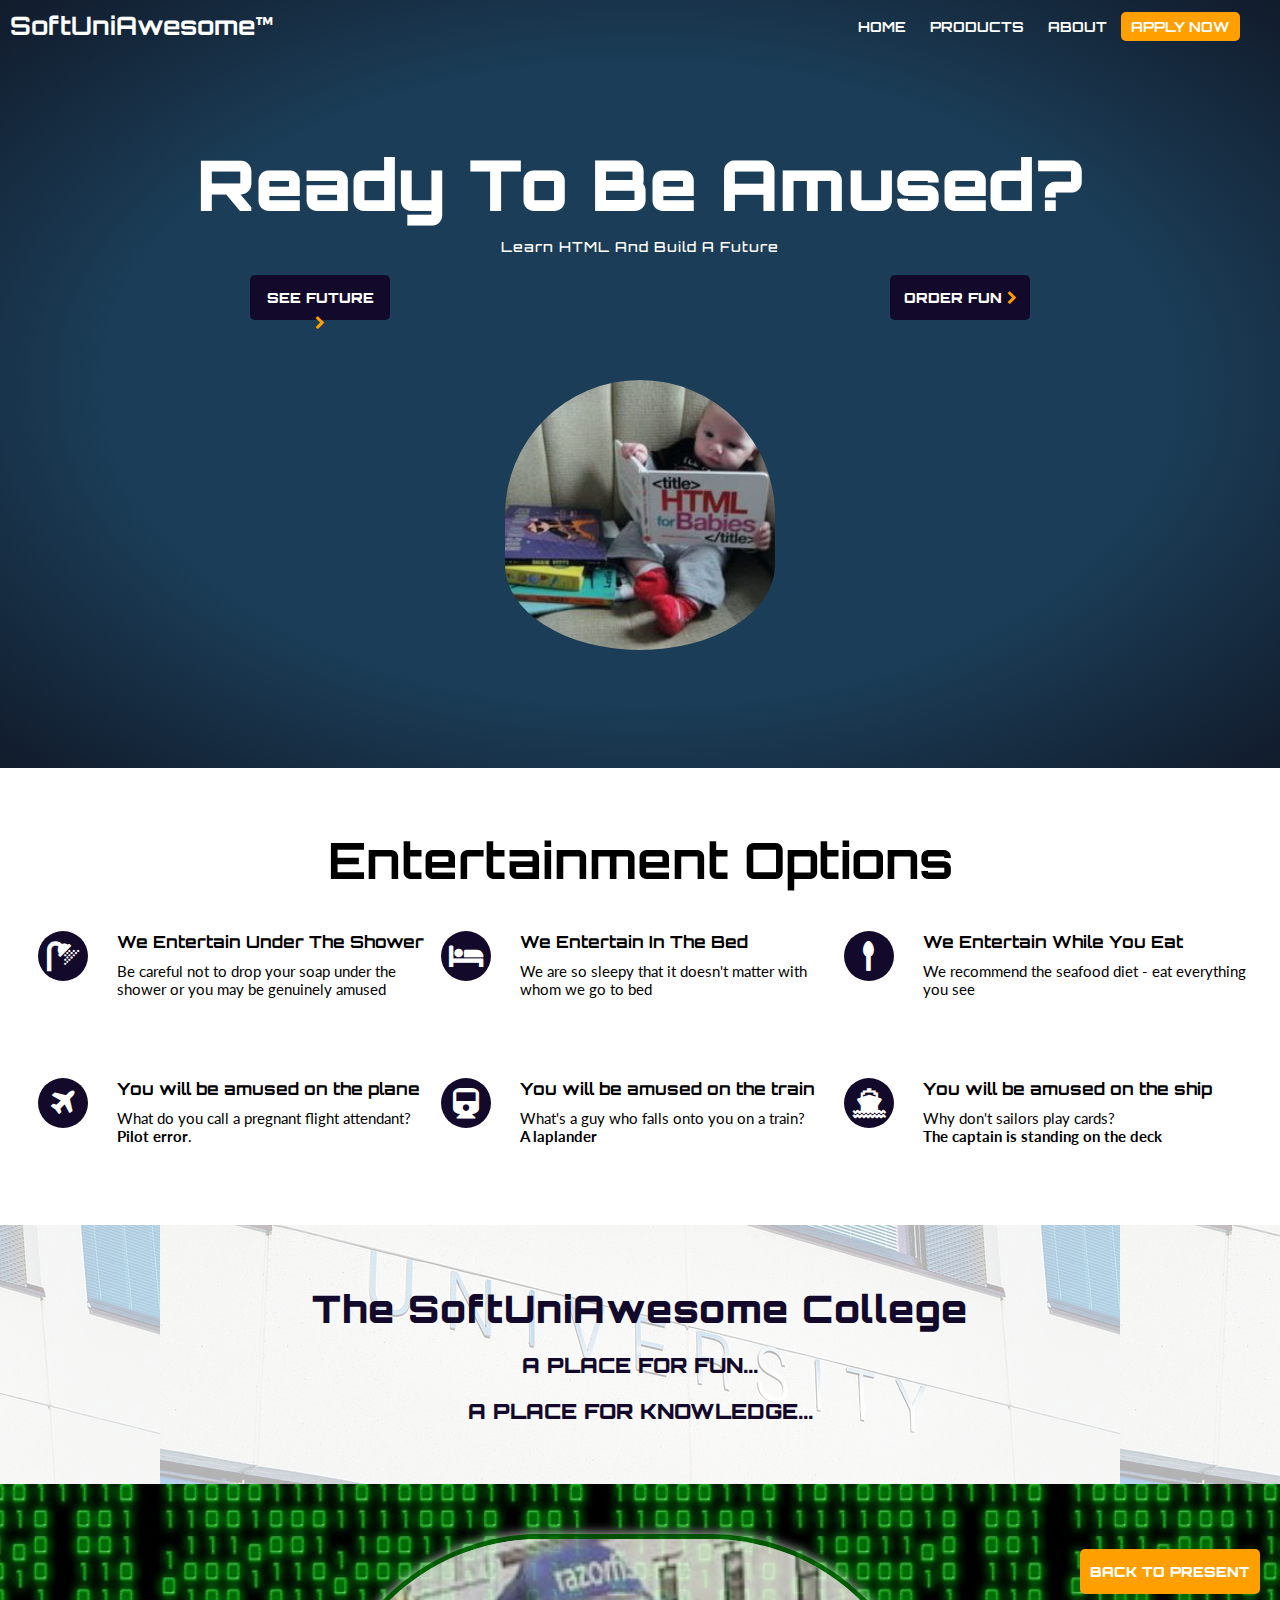
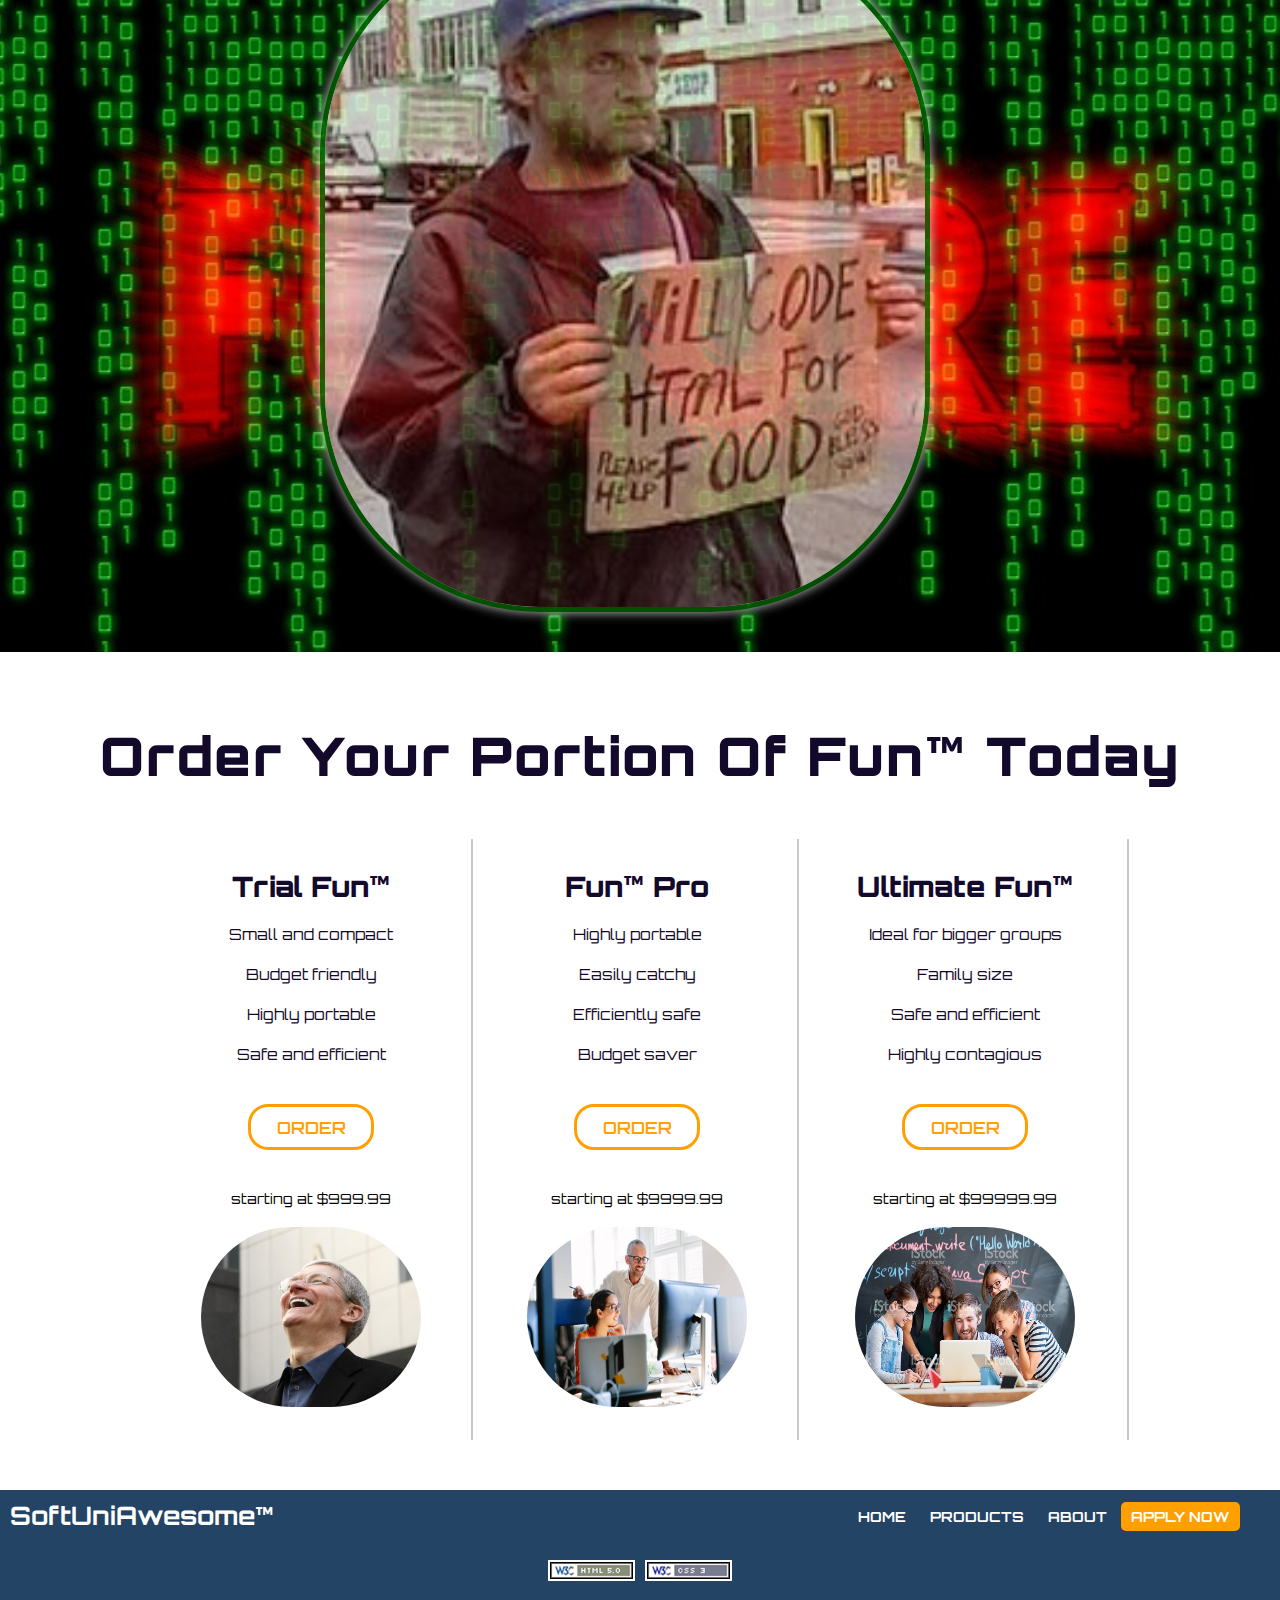
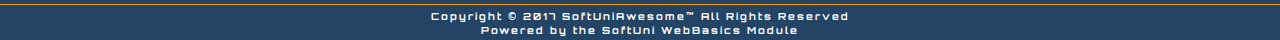
==== commit d469ed9a: "Final check" ====
--- a/index.html
+++ b/index.html
@@ -56,7 +56,6 @@
             <img src="images/baby-html.jpg" alt="Funny-HTML" class="header-photo">
             </figure>
 
-
         </header>
 
         <main>
@@ -76,7 +75,7 @@
                 </div>
                 <article>
                     <header><h5>We Entertain In The Bed</h5></header>
-                    <p>We are so sleepy that it doesn't matter with whom we go to bed</p>
+                    <p>We are so sleepy that it doesn&apos;t matter with whom we go to bed</p>
                 </article>
                 <div class="icon">
                     <i class="fa fa-spoon" aria-hidden="true"></i>
@@ -101,7 +100,7 @@
                 </div>
                 <article>
                     <header><h5>You will be amused on the train</h5></header>
-                    <p>What's a guy who falls onto you on a train?<br>
+                    <p>What&apos;s a guy who falls onto you on a train?<br>
                         <span>A laplander</span></p>
                 </article>
                 <div class="icon">
@@ -109,7 +108,7 @@
                 </div>
                 <article>
                     <header><h5>You will be amused on the ship</h5></header>
-                    <p>Why don't sailors play cards?<br><span>The captain is standing on the deck</span></p>
+                    <p>Why don&apos;t sailors play cards?<br><span>The captain is standing on the deck</span></p>
                 </article>
             </section>
 
@@ -223,7 +222,7 @@
         <footer>
             <div class="footer-nav">
                 <nav>
-                    <p class="brand"><a href="#">SoftUniAwesome &trade;</a></p>
+                    <p class="brand"><a href="#">SoftUniAwesome&trade;</a></p>
                     <ul class="nav-primary">
                         <li class="nav-item"><a href="index.html">home</a></li>
                         <li class="nav-item"><a href="crash.html">products</a></li>
@@ -245,7 +244,7 @@
             </div>
             <div class="bottom">
                 <p class="footer-text">
-                    Copyright &copy; 2017 SoftUniAwesome &trade; All Rights Reserved
+                    Copyright &copy; 2017 SoftUniAwesome&trade; All Rights Reserved
                 </p>
                 <p class="footer-text">
                     Powered by the SoftUni WebBasics Module
